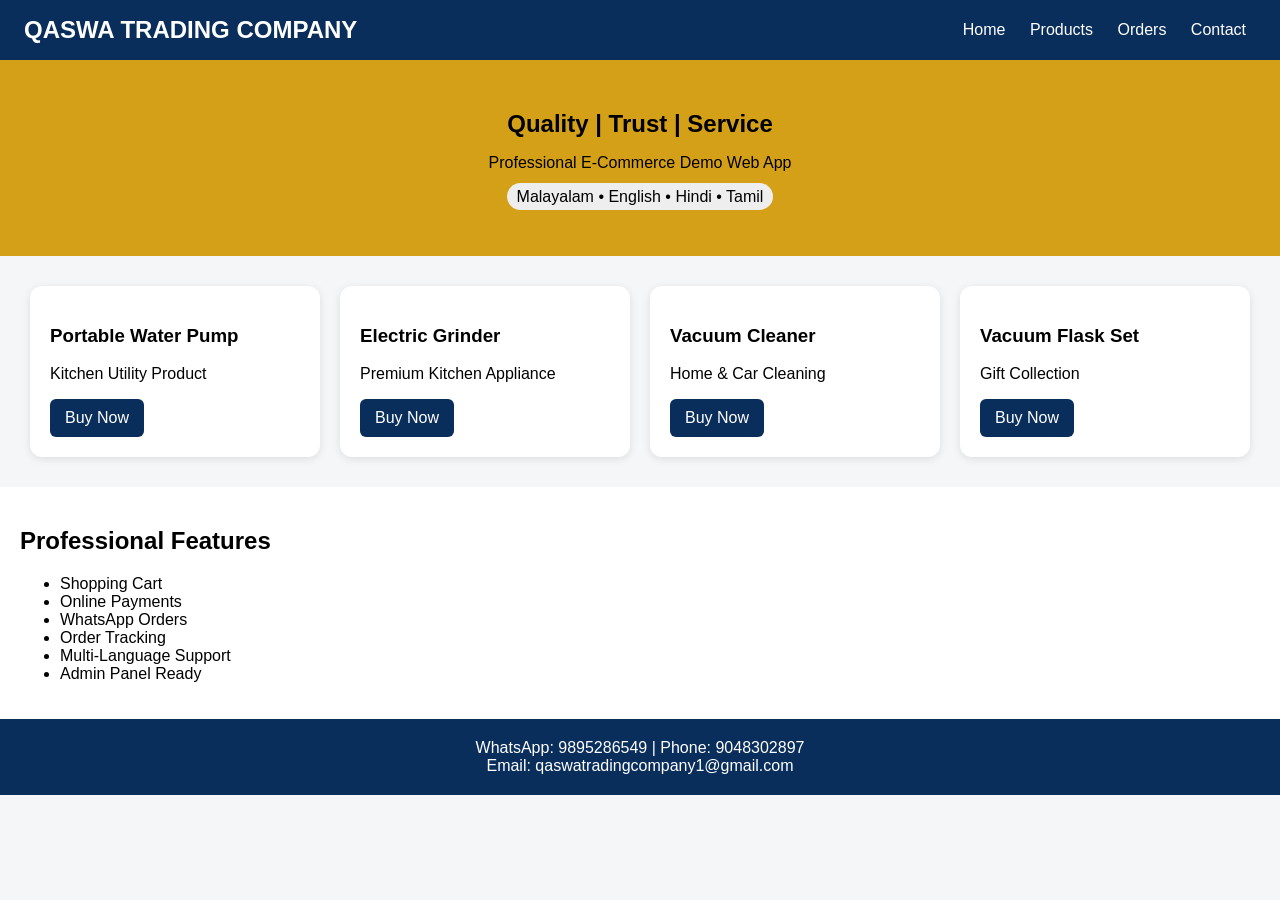
==== index.html @ fc0f2a68 "Rename QASWA_Professional_Demo_WebApp.html to index.html" ====
<!DOCTYPE html>
<html lang="en">
<head>
<meta charset="UTF-8">
<meta name="viewport" content="width=device-width, initial-scale=1">
<title>QASWA TRADING COMPANY - Professional Demo</title>
<style>
body{margin:0;font-family:Arial,sans-serif;background:#f4f6f8}
header{background:#0A2E5C;color:#fff;padding:16px 24px;display:flex;justify-content:space-between;align-items:center}
.logo{font-size:24px;font-weight:bold}
nav a{color:white;text-decoration:none;margin:0 10px}
.hero{background:#D4A017;padding:50px 20px;text-align:center}
.hero h1{margin:0}
.products{display:grid;grid-template-columns:repeat(auto-fit,minmax(250px,1fr));gap:20px;padding:30px}
.card{background:white;border-radius:12px;padding:20px;box-shadow:0 2px 8px rgba(0,0,0,.1)}
.btn{background:#0A2E5C;color:white;padding:10px 15px;border-radius:6px;text-decoration:none;display:inline-block}
.features{padding:20px;background:white}
footer{background:#0A2E5C;color:white;text-align:center;padding:20px}
.badge{background:#eee;padding:5px 10px;border-radius:20px}
</style>
</head>
<body>
<header>
<div class="logo">QASWA TRADING COMPANY</div>
<nav>
<a href="#">Home</a>
<a href="#">Products</a>
<a href="#">Orders</a>
<a href="#">Contact</a>
</nav>
</header>

<section class="hero">
<h1>Quality | Trust | Service</h1>
<p>Professional E-Commerce Demo Web App</p>
<span class="badge">Malayalam • English • Hindi • Tamil</span>
</section>

<section class="products">
<div class="card"><h3>Portable Water Pump</h3><p>Kitchen Utility Product</p><a class="btn">Buy Now</a></div>
<div class="card"><h3>Electric Grinder</h3><p>Premium Kitchen Appliance</p><a class="btn">Buy Now</a></div>
<div class="card"><h3>Vacuum Cleaner</h3><p>Home & Car Cleaning</p><a class="btn">Buy Now</a></div>
<div class="card"><h3>Vacuum Flask Set</h3><p>Gift Collection</p><a class="btn">Buy Now</a></div>
</section>

<section class="features">
<h2>Professional Features</h2>
<ul>
<li>Shopping Cart</li>
<li>Online Payments</li>
<li>WhatsApp Orders</li>
<li>Order Tracking</li>
<li>Multi-Language Support</li>
<li>Admin Panel Ready</li>
</ul>
</section>

<footer>
WhatsApp: 9895286549 | Phone: 9048302897<br>
Email: qaswatradingcompany1@gmail.com
</footer>
</body>
</html>
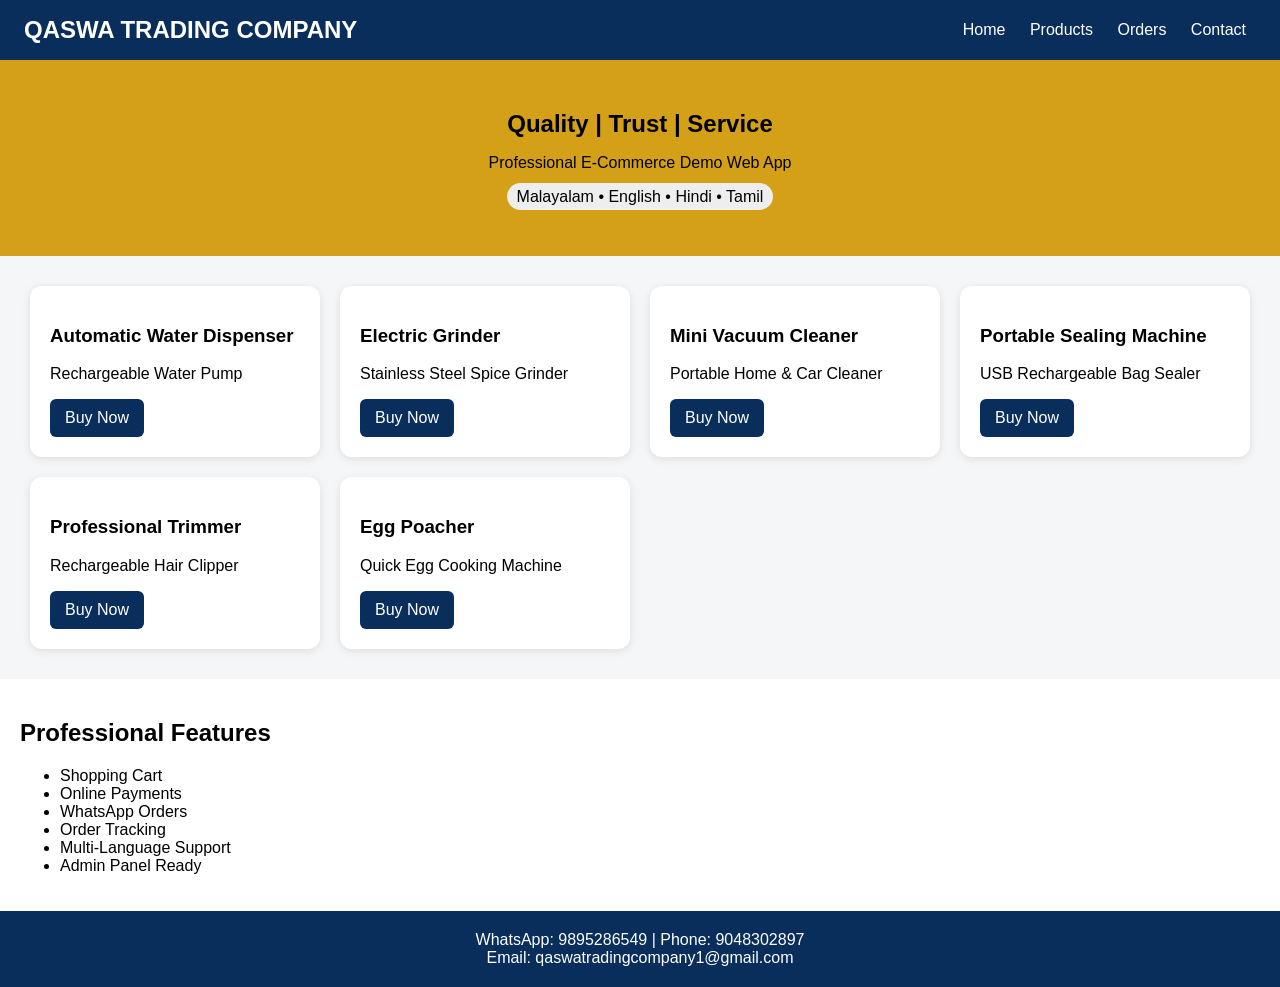
==== commit a60a5a7a: "Update index.html" ====
--- a/index.html
+++ b/index.html
@@ -38,12 +38,44 @@
 </section>
 
 <section class="products">
-<div class="card"><h3>Portable Water Pump</h3><p>Kitchen Utility Product</p><a class="btn">Buy Now</a></div>
-<div class="card"><h3>Electric Grinder</h3><p>Premium Kitchen Appliance</p><a class="btn">Buy Now</a></div>
-<div class="card"><h3>Vacuum Cleaner</h3><p>Home & Car Cleaning</p><a class="btn">Buy Now</a></div>
-<div class="card"><h3>Vacuum Flask Set</h3><p>Gift Collection</p><a class="btn">Buy Now</a></div>
+
+<div class="card">
+<h3>Automatic Water Dispenser</h3>
+<p>Rechargeable Water Pump</p>
+<a class="btn">Buy Now</a>
+</div>
+
+<div class="card">
+<h3>Electric Grinder</h3>
+<p>Stainless Steel Spice Grinder</p>
+<a class="btn">Buy Now</a>
+</div>
+
+<div class="card">
+<h3>Mini Vacuum Cleaner</h3>
+<p>Portable Home & Car Cleaner</p>
+<a class="btn">Buy Now</a>
+</div>
+
+<div class="card">
+<h3>Portable Sealing Machine</h3>
+<p>USB Rechargeable Bag Sealer</p>
+<a class="btn">Buy Now</a>
+</div>
+
+<div class="card">
+<h3>Professional Trimmer</h3>
+<p>Rechargeable Hair Clipper</p>
+<a class="btn">Buy Now</a>
+</div>
+
+<div class="card">
+<h3>Egg Poacher</h3>
+<p>Quick Egg Cooking Machine</p>
+<a class="btn">Buy Now</a>
+</div>
+
 </section>
-
 <section class="features">
 <h2>Professional Features</h2>
 <ul>
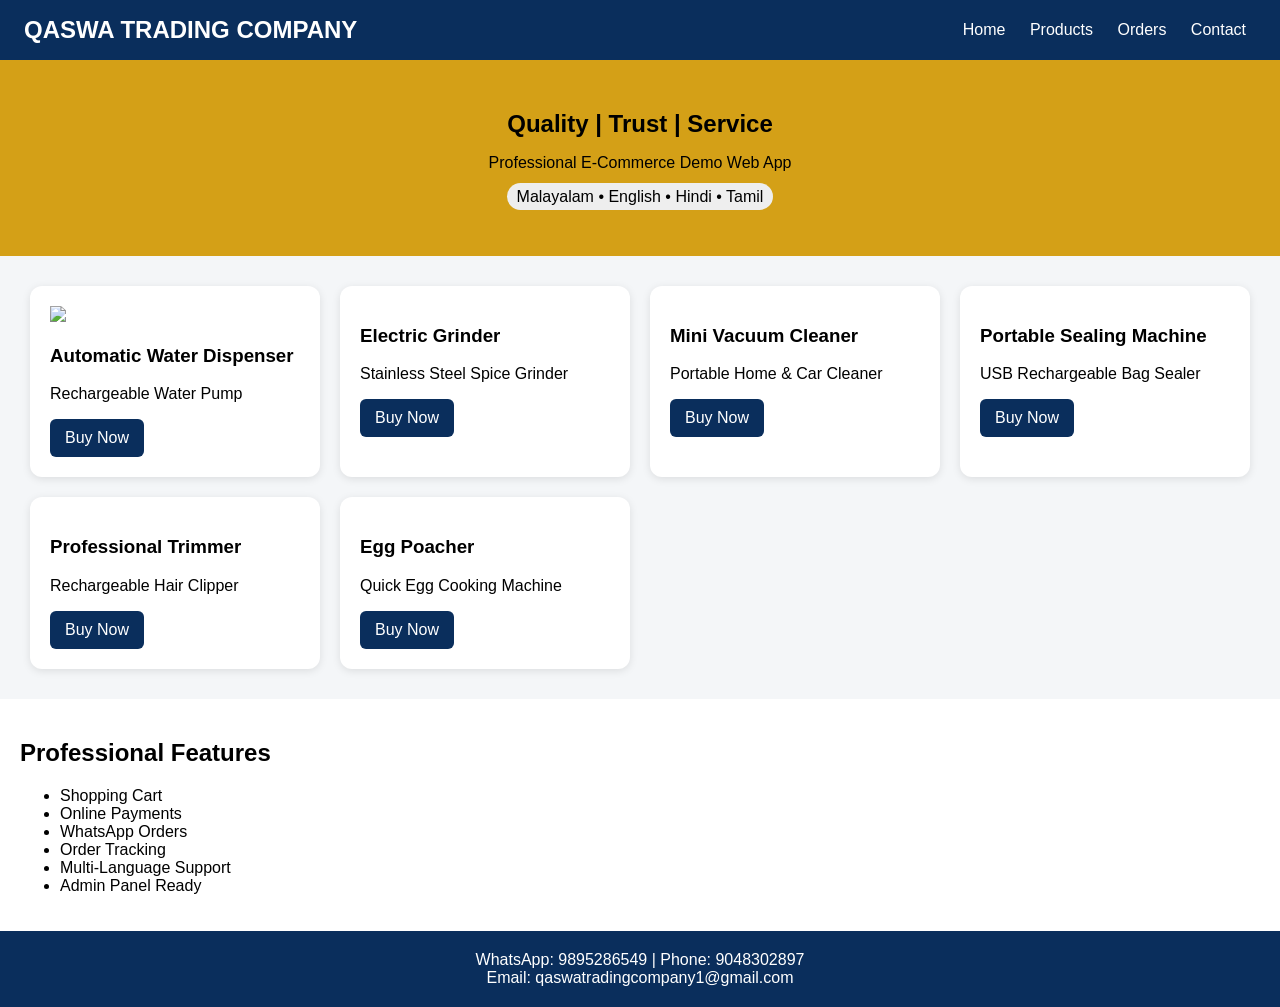
==== commit 7d564ec6: "Update index.html" ====
--- a/index.html
+++ b/index.html
@@ -40,6 +40,7 @@
 <section class="products">
 
 <div class="card">
+<img src="https://your-image-url.com/water-dispenser.jpg" width="100%">
 <h3>Automatic Water Dispenser</h3>
 <p>Rechargeable Water Pump</p>
 <a class="btn">Buy Now</a>
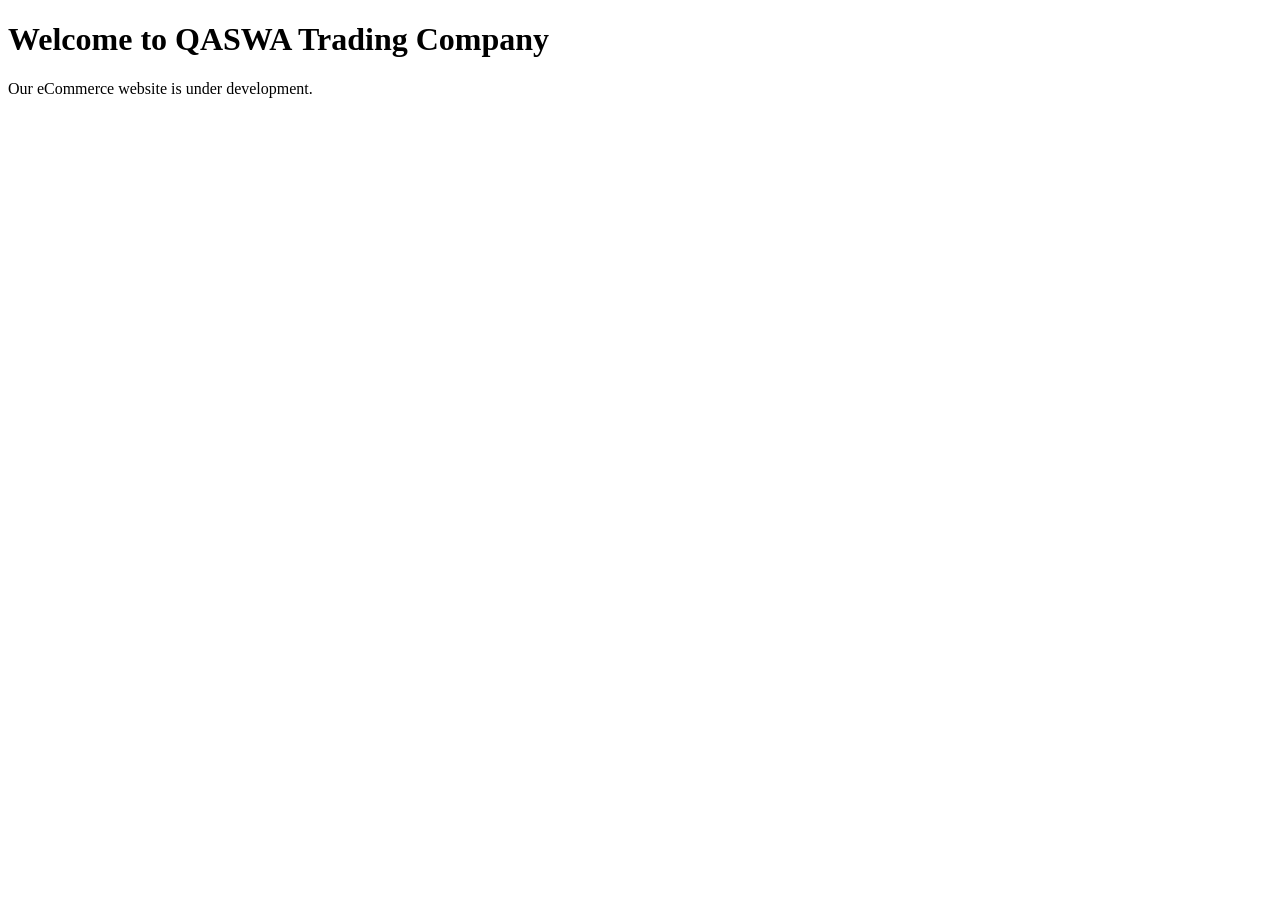
==== commit dad1c2d1: "Create index.html" ====
--- a/index.html
+++ b/index.html
@@ -1,97 +1,10 @@
-
 <!DOCTYPE html>
-<html lang="en">
+<html>
 <head>
-<meta charset="UTF-8">
-<meta name="viewport" content="width=device-width, initial-scale=1">
-<title>QASWA TRADING COMPANY - Professional Demo</title>
-<style>
-body{margin:0;font-family:Arial,sans-serif;background:#f4f6f8}
-header{background:#0A2E5C;color:#fff;padding:16px 24px;display:flex;justify-content:space-between;align-items:center}
-.logo{font-size:24px;font-weight:bold}
-nav a{color:white;text-decoration:none;margin:0 10px}
-.hero{background:#D4A017;padding:50px 20px;text-align:center}
-.hero h1{margin:0}
-.products{display:grid;grid-template-columns:repeat(auto-fit,minmax(250px,1fr));gap:20px;padding:30px}
-.card{background:white;border-radius:12px;padding:20px;box-shadow:0 2px 8px rgba(0,0,0,.1)}
-.btn{background:#0A2E5C;color:white;padding:10px 15px;border-radius:6px;text-decoration:none;display:inline-block}
-.features{padding:20px;background:white}
-footer{background:#0A2E5C;color:white;text-align:center;padding:20px}
-.badge{background:#eee;padding:5px 10px;border-radius:20px}
-</style>
+    <title>QASWA Trading Company</title>
 </head>
 <body>
-<header>
-<div class="logo">QASWA TRADING COMPANY</div>
-<nav>
-<a href="#">Home</a>
-<a href="#">Products</a>
-<a href="#">Orders</a>
-<a href="#">Contact</a>
-</nav>
-</header>
-
-<section class="hero">
-<h1>Quality | Trust | Service</h1>
-<p>Professional E-Commerce Demo Web App</p>
-<span class="badge">Malayalam • English • Hindi • Tamil</span>
-</section>
-
-<section class="products">
-
-<div class="card">
-<img src="https://your-image-url.com/water-dispenser.jpg" width="100%">
-<h3>Automatic Water Dispenser</h3>
-<p>Rechargeable Water Pump</p>
-<a class="btn">Buy Now</a>
-</div>
-
-<div class="card">
-<h3>Electric Grinder</h3>
-<p>Stainless Steel Spice Grinder</p>
-<a class="btn">Buy Now</a>
-</div>
-
-<div class="card">
-<h3>Mini Vacuum Cleaner</h3>
-<p>Portable Home & Car Cleaner</p>
-<a class="btn">Buy Now</a>
-</div>
-
-<div class="card">
-<h3>Portable Sealing Machine</h3>
-<p>USB Rechargeable Bag Sealer</p>
-<a class="btn">Buy Now</a>
-</div>
-
-<div class="card">
-<h3>Professional Trimmer</h3>
-<p>Rechargeable Hair Clipper</p>
-<a class="btn">Buy Now</a>
-</div>
-
-<div class="card">
-<h3>Egg Poacher</h3>
-<p>Quick Egg Cooking Machine</p>
-<a class="btn">Buy Now</a>
-</div>
-
-</section>
-<section class="features">
-<h2>Professional Features</h2>
-<ul>
-<li>Shopping Cart</li>
-<li>Online Payments</li>
-<li>WhatsApp Orders</li>
-<li>Order Tracking</li>
-<li>Multi-Language Support</li>
-<li>Admin Panel Ready</li>
-</ul>
-</section>
-
-<footer>
-WhatsApp: 9895286549 | Phone: 9048302897<br>
-Email: qaswatradingcompany1@gmail.com
-</footer>
+    <h1>Welcome to QASWA Trading Company</h1>
+    <p>Our eCommerce website is under development.</p>
 </body>
-</html>
+</html>
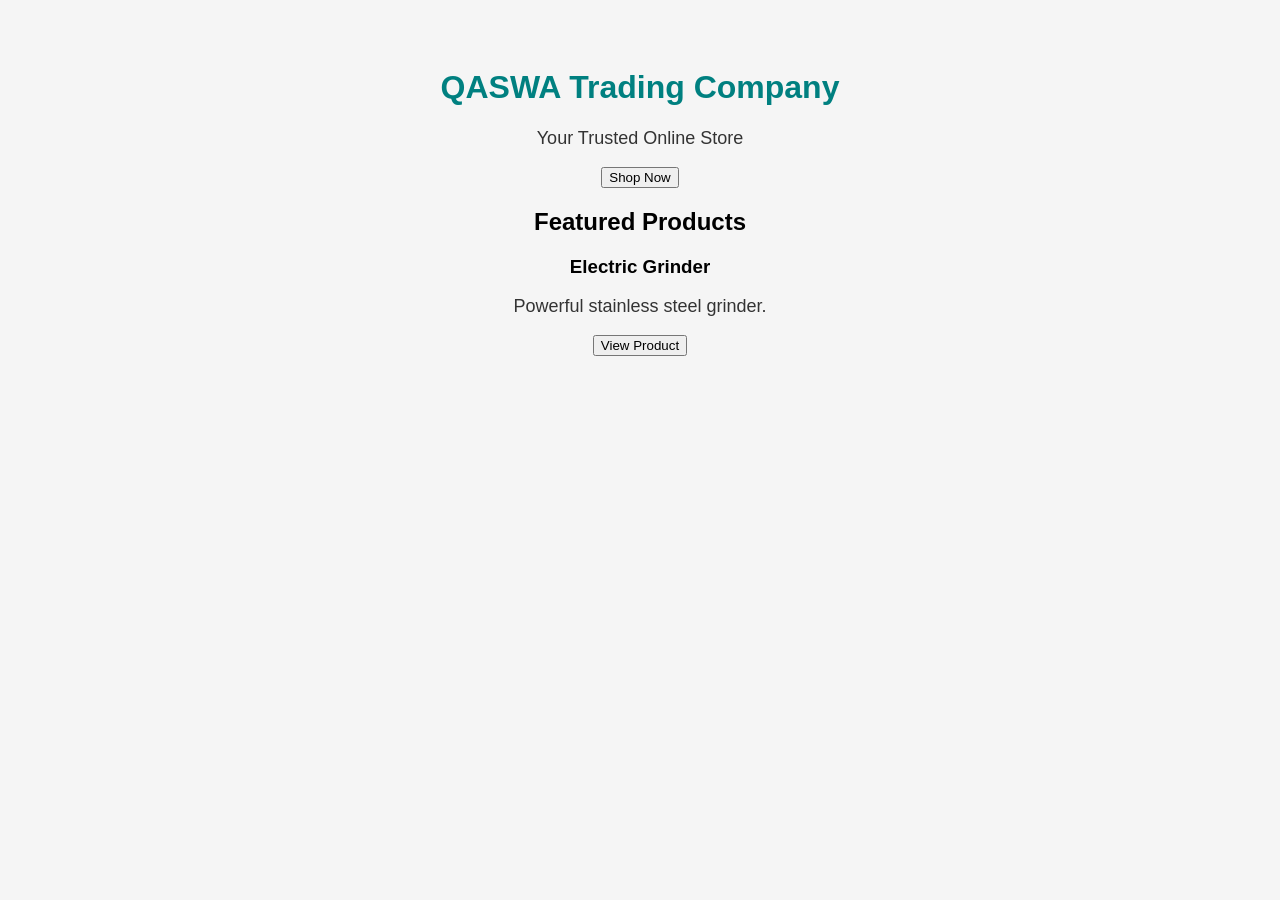
==== commit e33d8c17: "Update index.html" ====
--- a/index.html
+++ b/index.html
@@ -1,10 +1,22 @@
 <!DOCTYPE html>
 <html>
 <head>
+    <link rel="stylesheet" href="style.css">
     <title>QASWA Trading Company</title>
 </head>
 <body>
-    <h1>Welcome to QASWA Trading Company</h1>
-    <p>Our eCommerce website is under development.</p>
+    <h1>QASWA Trading Company</h1>
+
+    <p>Your Trusted Online Store</p>
+
+    <button>Shop Now</button>
+
+    <h2>Featured Products</h2>
+
+    <div class="product">
+        <h3>Electric Grinder</h3>
+       <p>Powerful stainless steel grinder.</p>
+        <button>View Product</button>
+    </div>
 </body>
 </html>
--- a/style.css
+++ b/style.css
@@ -0,0 +1,15 @@
+body {
+    font-family: Arial, sans-serif;
+    text-align: center;
+    background-color: #f5f5f5;
+    padding: 40px;
+}
+
+h1 {
+    color: #008080;
+}
+
+p {
+    font-size: 18px;
+    color: #333;
+}
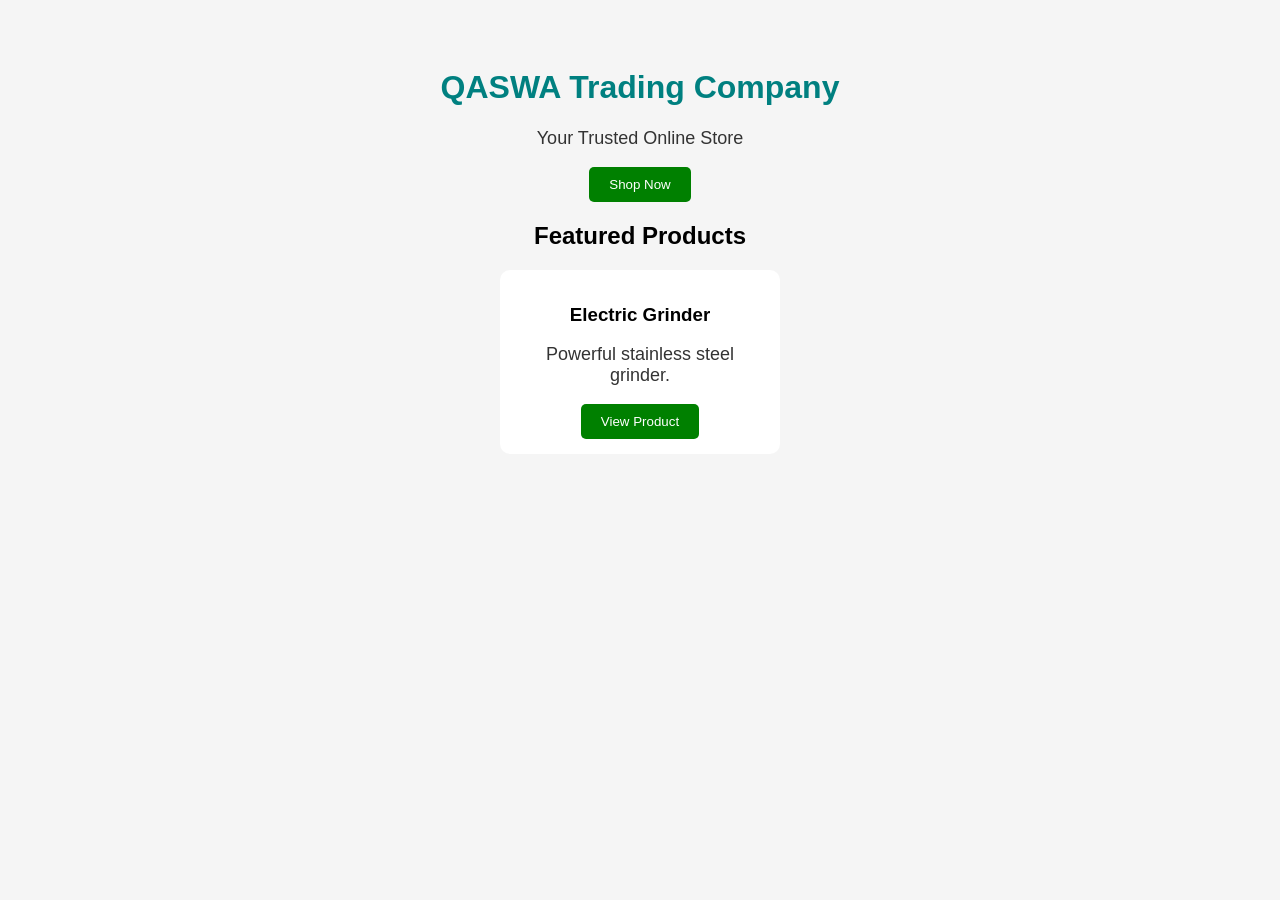
==== commit 4d2f290f: "Update index.html" ====
--- a/index.html
+++ b/index.html
@@ -14,9 +14,9 @@
     <h2>Featured Products</h2>
 
     <div class="product">
-        <h3>Electric Grinder</h3>
-       <p>Powerful stainless steel grinder.</p>
-        <button>View Product</button>
-    </div>
+    <h3>Electric Grinder</h3>
+    <p>Powerful stainless steel grinder.</p>
+    <button>View Product</button>
+</div>
 </body>
 </html>
--- a/style.css
+++ b/style.css
@@ -12,4 +12,21 @@
 p {
     font-size: 18px;
     color: #333;
+}
+
+button {
+    background-color: green;
+    color: white;
+    border: none;
+    padding: 10px 20px;
+    border-radius: 5px;
+    cursor: pointer;
+}
+
+.product {
+    background: white;
+    padding: 15px;
+    margin: 20px auto;
+    width: 250px;
+    border-radius: 10px;
 }
